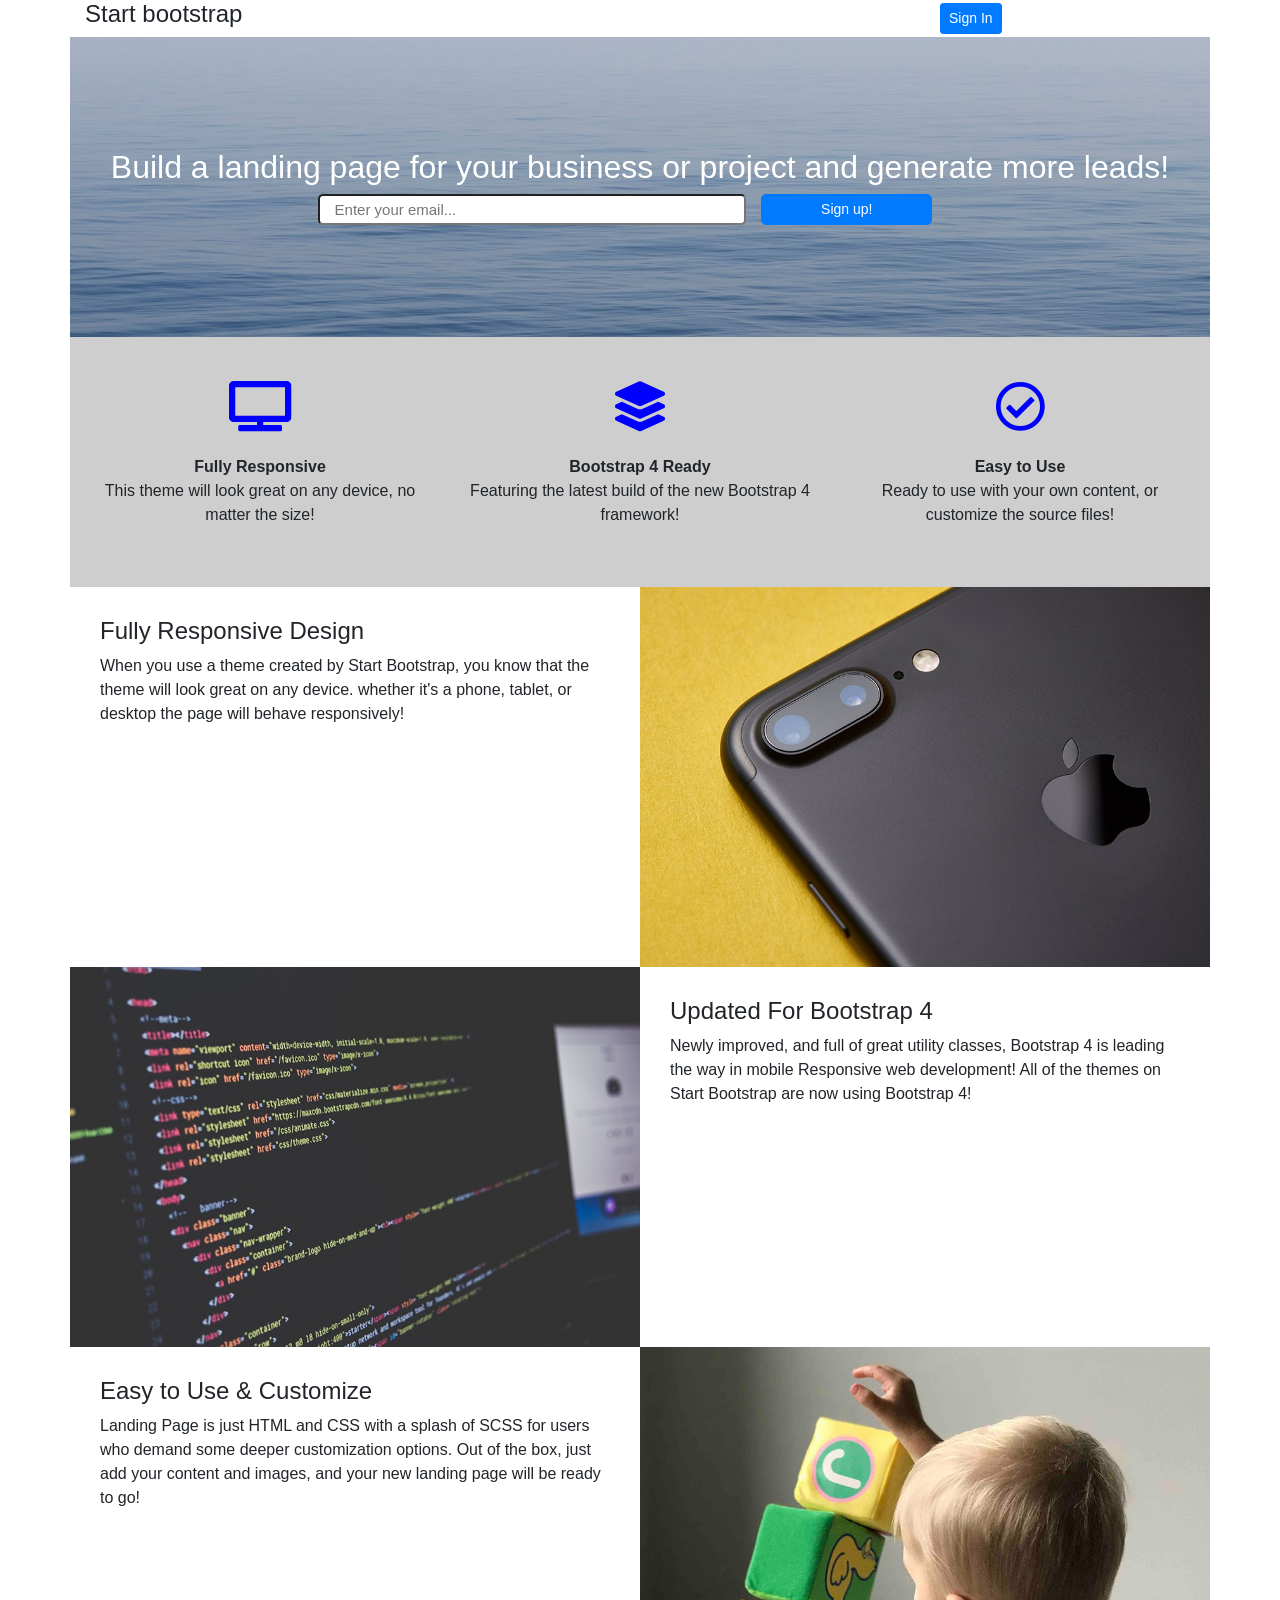
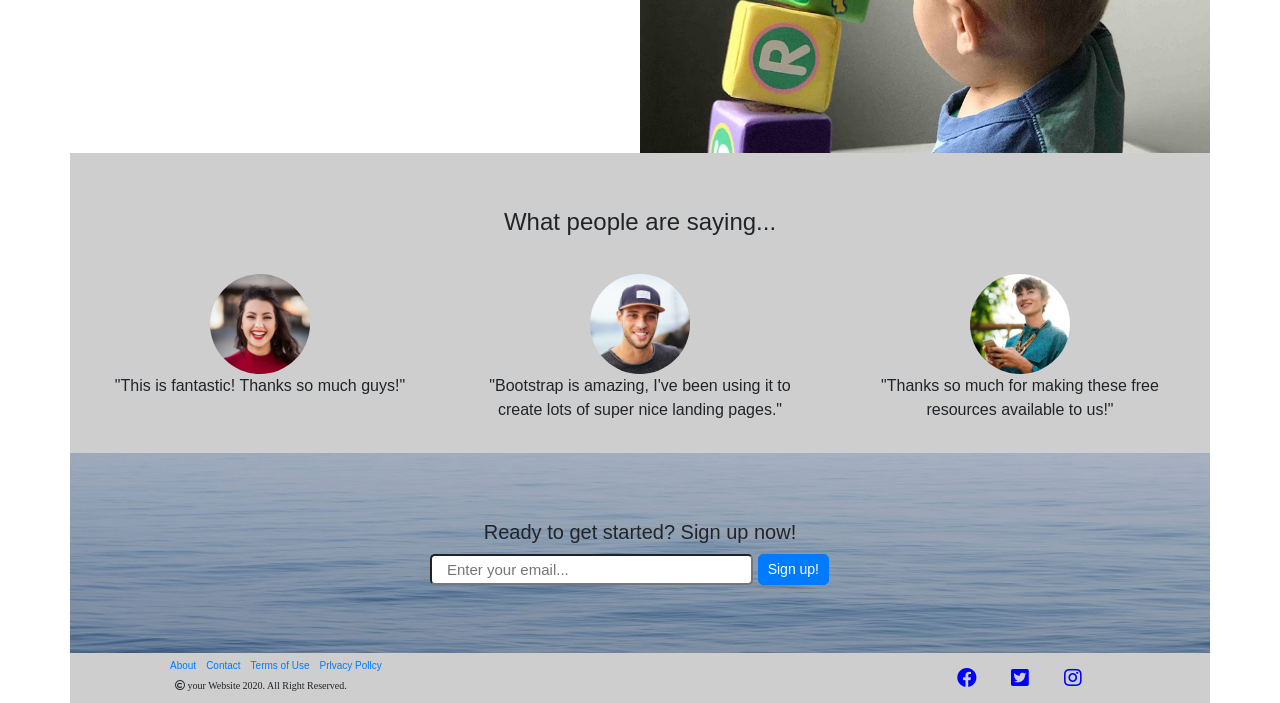
==== Lesson10/index.html @ a263d86c "lesson" ====
<!DOCTYPE html>
<html lang="en">
<head>
    <meta charset="UTF-8">
    <meta name="viewport" content="width=device-width, initial-scale=1.0">
    <title>Document</title>
    <link rel="stylesheet" href="https://maxcdn.bootstrapcdn.com/bootstrap/4.5.2/css/bootstrap.min.css">
    <script src="https://ajax.googleapis.com/ajax/libs/jquery/3.5.1/jquery.min.js"></script>
    <script src="https://cdnjs.cloudflare.com/ajax/libs/popper.js/1.16.0/umd/popper.min.js"></script>
    <script src="https://maxcdn.bootstrapcdn.com/bootstrap/4.5.2/js/bootstrap.min.js"></script>
    <link rel="stylesheet" href="https://use.fontawesome.com/releases/v5.7.0/css/all.css" integrity="sha384-lZN37f5QGtY3VHgisS14W3ExzMWZxybE1SJSEsQp9S+oqd12jhcu+A56Ebc1zFSJ" crossorigin="anonymous">
    <link rel="stylesheet" href="../Lesson10/activity10.css">
</head>
<body>
    <header>
        <div>
            <div class="container">
                <div class="row" style="align-items: center;">
                    <div class="col-8 col-sm-9"><h4>Start bootstrap</h4></div>
                    <div class="col-4 col-sm-3"><button class="btn btn-primary btn-sm">Sign In</button></div>
                </div>
            </div>
        </div>
    </header>
    <main>
        <section>
            <div class="container section__img">
                <div class="section__img--text">
                    <div><h2>Build a landing page for your business or project and generate more leads!</h2></div>
                    <div class="row justify-content-center section__img--email container">
                        <input type="email" class="col-12 col-md-5" id="email" placeholder="Enter your email..." name="email">
                        <button class="col-12 col-md-2 btn btn-primary btn-sm">Sign up!</button>
                    </div>
                </div>
            </div>
        </section>
        <section>
                <div class="container section__icons">
                    <div class="row">
                        <div class="col-12 col-md-4 section__icons--style">
                            <i class="fas fa-tv" style="color: blue; font-size: 50px;"></i><br>
                            <b>Fully Responsive</b>
                            <p>This theme will look great on any device, no matter the size!</p>
                        </div>
                        <div class="col-12 col-md-4 section__icons--style">
                            <i class="fas fa-layer-group" style="color: blue; font-size: 50px;"></i><br>
                            <b>Bootstrap 4 Ready</b>
                            <p>Featuring the latest build of the new Bootstrap 4 framework!</p>
                        </div>
                        <div class="col-12 col-md-4 section__icons--style">
                            <i class="far fa-check-circle" style="color: blue; font-size: 50px;"></i><br>
                            <b>Easy to Use</b>
                            <p>Ready to use with your own content, or customize the source files!</p>
                        </div>
                    </div>
                </div>
        </section>
        <section>
            <div class="container">
                <div class="row" style="display: flex;">
                    <div class="col-12 col-md-6 section__content--text">
                        <h4>Fully Responsive Design</h4>
                        <p>When you use a theme created by Start Bootstrap, you know that the theme will look great on any device. whether it's a phone, tablet, or desktop the page will behave responsively! </p>
                    </div>
                    <img class="col-12 col-md-6 section__content--img" src="../Lesson10/bg-showcase-1.jpg" height="100%" width="100%">
                </div>
            </div>
        </section>
        <section>
            <div class="container">
                <div class="row" style="display: flex;">
                    <img class="col-12 col-md-6 section__content--img" src="../Lesson10/bg-showcase-2.jpg" height="100%" width="100%">
                    <div class="col-12 col-md-6 section__content--text">
                        <h4>Updated For Bootstrap 4</h4>
                        <p>Newly improved, and full of great utility classes, Bootstrap 4 is leading the way in mobile Responsive web development! All of the themes on Start Bootstrap are now using Bootstrap 4!</p>
                    </div>
                </div>
            </div>
        </section>
        <section>
            <div class="container">
                <div class="row" style="display: flex;">
                    <div class="col-12 col-md-6 section__content--text">
                        <h4>Easy to Use & Customize</h4>
                        <p>Landing Page is just HTML and CSS with a splash of SCSS for users who demand some deeper customization options. Out of the box, just add your content and images, and your new landing page will be ready to go!</p>
                    </div>
                    <img class="col-12 col-md-6 section__content--img" src="../Lesson10/bg-showcase-3.jpg" height="100%" width="100%">
                </div>
            </div>
        </section>
        <section>
            <div class="container section__comment" style="background-color: #cecece;">
                <h4>What people are saying...</h4>
                <div class="row">
                    <div class="col-12 col-md-4 section__comment--text">
                        <div><img src="../Lesson10/testimonials-1.jpg" class="rounded-circle" height="100px" width="100px"></div>
                        <div><p>"This is fantastic! Thanks so much guys!"</p></div>
                    </div>
                    <div class="col-12 col-md-4 section__comment--text">
                        <div><img src="../Lesson10/testimonials-2.jpg" class="rounded-circle" height="100px" width="100px"></div>
                        <div><p>"Bootstrap is amazing, I've been using it to create lots of super nice landing pages."</p></div>
                    </div>
                    <div class="col-12 col-md-4 section__comment--text">
                        <div><img src="../Lesson10/testimonials-3.jpg" class="rounded-circle" height="100px" width="100px"></div>
                        <div><p>"Thanks so much for making these free resources available to us!"</p></div>
                    </div>
                </div>
            </div>
        </section>
        <section>
            <div class="container section__imgend">
                <div class="section__text">
                    <div><h5>Ready to get started? Sign up now!</h5></div>
                    <div class="row section__text--input">
                        <input type="email" class="col-5 col-md-9" id="email" placeholder="Enter your email..." name="email">
                        <button class="col-2 col-md-2 btn btn-primary btn-sm">Sign up!</button>
                    </div>
                </div>
            </div>
        </section>
    </main>
    <footer>
        <div class="container" style="background-color: #cecece;">
            <div class="row footer__item">
                <div class="col-6 col-md-8 footer__item--link">
                    <ul class="nav">
                      <li class="nav-item">
                        <a class="nav-link" href="#">About</a>
                      </li>
                      <li class="nav-item">
                        <a class="nav-link" href="#">Contact</a>
                      </li>
                      <li class="nav-item">
                        <a class="nav-link" href="#">Terms of Use</a>
                      </li>
                      <li class="nav-item">
                        <a class="nav-link" href="#">Prlvacy Pollcy</a>
                      </li>
                    </ul>
                    <i class="far fa-copyright"> your Website 2020. All Right Reserved.</i>
                </div>
                <div class="col-3 col-md-2 footer__item--icons row">
                    <i class="fab fa-facebook col-3 col-md-4" ></i>
                    <i class="fab fa-twitter-square col-3 col-md-4"></i>
                    <i class="fab fa-instagram col-3 col-md-4"></i>
                </div>
            </div>
        </div>
    </footer>
</body>
</html>
---- Lesson10/activity10.css ----
*{
    padding: 0;
    margin: 0;
}
.section__img{
    background-image: url(../Lesson10/bg-masthead.jpg);
    height: 300px;
    background-position: center;
    background-size: cover;
    flex-direction: column;
    justify-content: center;
    align-items: center;
    display: flex;
}
.section__img--font{
    height: 200px;
    width: 500px;
}
.section__img h2 {
    text-align: center;
    color: white;
    
    
}
.section__img button {
    margin-left: 15px;
    border-radius: 5px;
}
.section__img input{
    border-radius: 5px;
    font-size: 15px;
}
.section__icons {
    
    background-color: #cecece;
    height: 250px;
    align-items: center;
    display: flex;
}
.section__icons--style{
    display: grid;
    text-align: center;

}
.section__content--text{
    justify-content: center;
    align-items: center;
    padding: 30px;
}
.section__content--img{
    padding: 0px;
}
.section__comment h4 {
    text-align: center;
    margin-top: 40px;
}
.section__comment{
    height: 300px;
    align-items: center;
    text-align: center;
    display: grid;
}
.section__imgend{
    background-image: url(../Lesson10/bg-masthead.jpg);
    height: 200px;
    background-position: center;
    background-size: cover;
    flex-direction: column;
    justify-content: center;
    align-items: center;
    display: flex;
}
.section__text {
    width: 400px;

}
.section__imgend input{
    border-radius: 5px;
    font-size: 15px;
    margin-left: 5px;
}
.section__imgend button {
    border-radius: 5px;
    margin-left: 5px;
}
.section__imgend h5 {
    text-align: center;
    margin-bottom: 10px;
}
.footer__item {
    display: flex;
    text-align: center;
    justify-content: center;
    height: 50px;
}
.footer__item--link{
    text-align: left;
    font-size: 10px;
    display: inline;
}
.footer__item--link a{
    padding: 5px;
    display: list-item;
}
.footer__item--link i{
    margin-left: 10px;
}
.footer__item--icons{
    color: blue;
    font-size: 20px;
    margin: 15px;
}
.footer__item--icons i{
    padding: 0px;
}











@media (max-width : 767px){
    .section__icons {
        height: 700px;
    }
    .section__icons--style {
        margin-top: 30px;
        justify-content: center;
    }
    .section__icons--style p {
        max-width: 200px;

    }
    .section__content--text {
        order: 1;
        height: 300px;
        padding-top: 85px;
        text-align: center;
        justify-content: center;
    }
    .section__img--text {
        display: grid;
        justify-self: center;
        text-align: center;
        max-width: 356px;
    }
    .section__img--text h2{
        font-size: 20px;
        margin-bottom: 20px;

    }

    .section__img--email {
        text-align: center;
    }
    .section__img button {
        margin-left: 0px;
        margin-top: 3px;
    }
    .section__content--img {
        height: 300px;
    }
    .section__comment {
        height: 700px;
       
    }
    .section__comment--text{
        justify-content: center;
        margin-top: 10px;
        display: grid;
    }
    .section__comment p {
        max-width: 200px;

    }
    .section__text {
        justify-content: center;
    }
    .section__text--input{
        justify-content: center;

    }
    .footer__item--icons i{
        margin-left: 5px;
    }

}


@media (max-width : 494px) {
    .footer__item--link {
        font-size: 9px;
    }
}



@media (max-width : 413px){
    .section__img button {
        font-size: 10px;
    }
    .section__img input {
        font-size: 15px;
    }
    .footer__item--link {
        font-size: 7px;
    }
}





@media (max-width : 370px) {
    .section__img--text {
    }
}
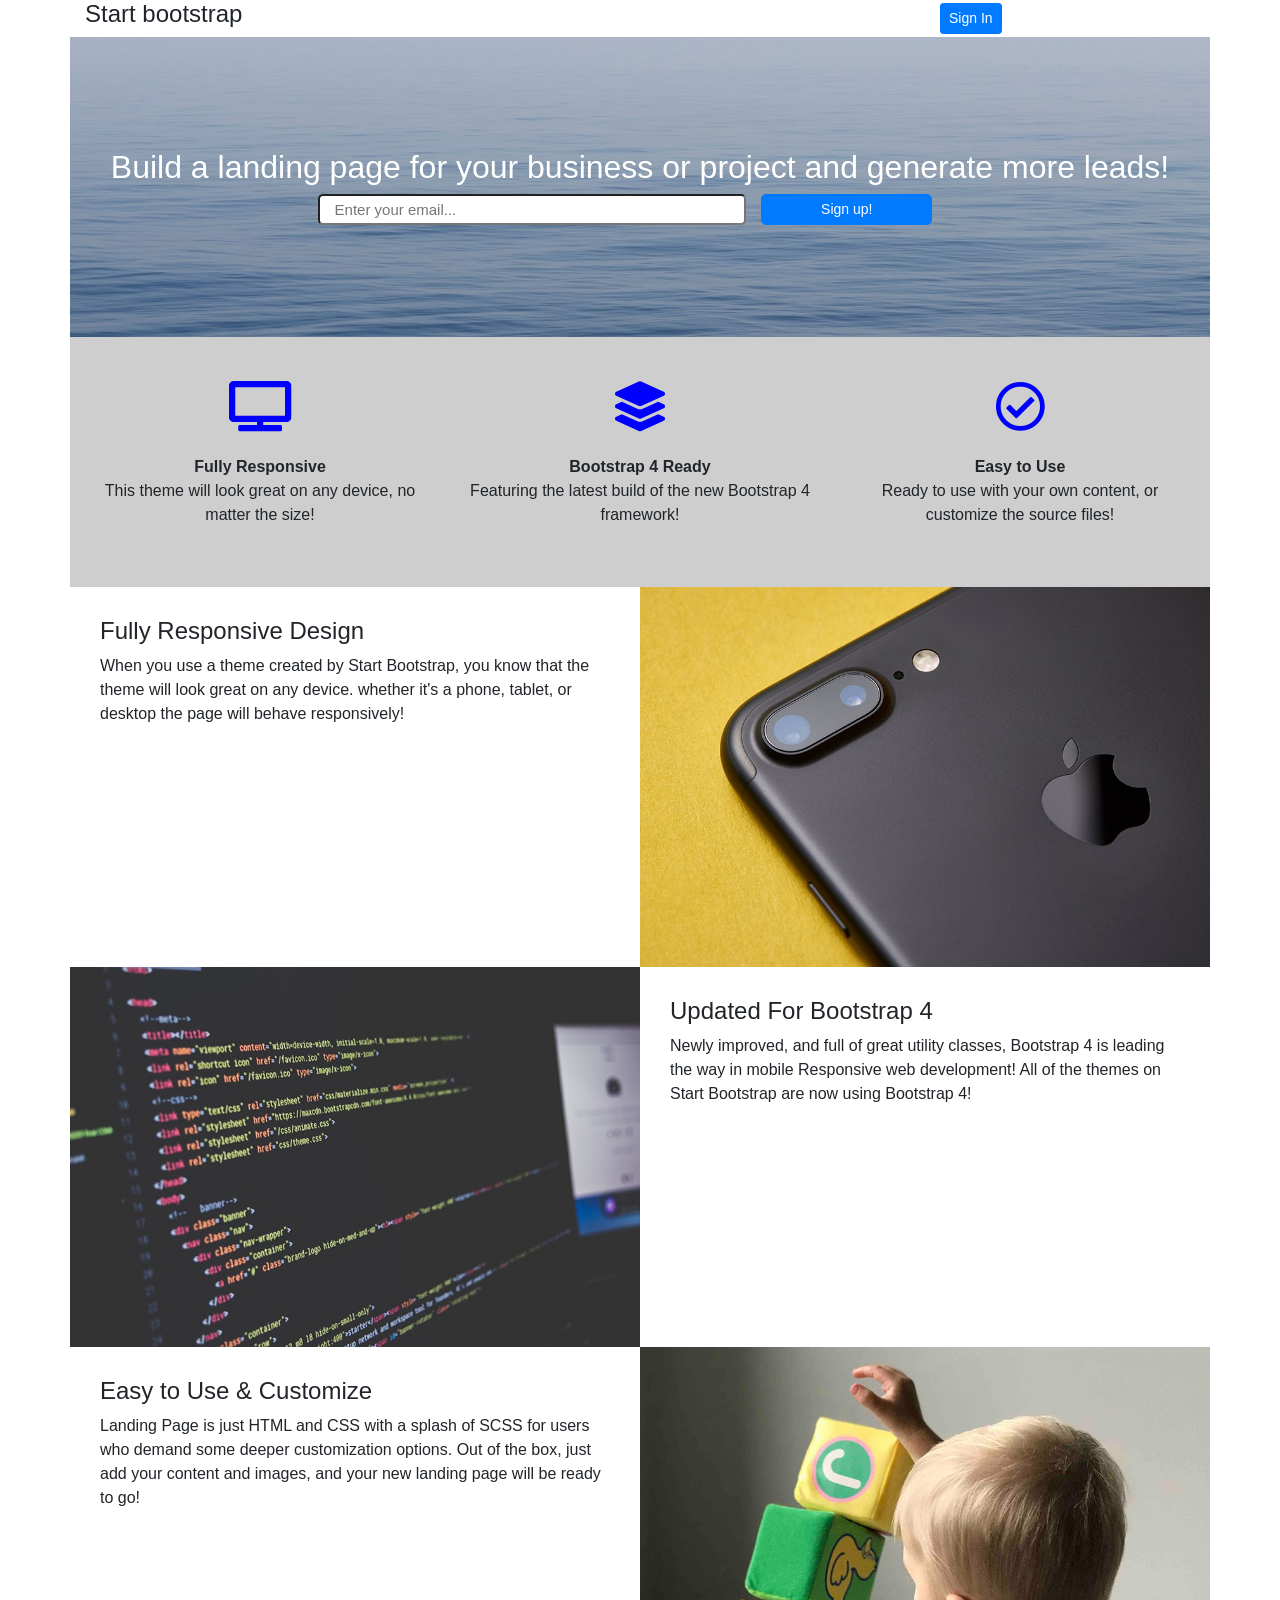
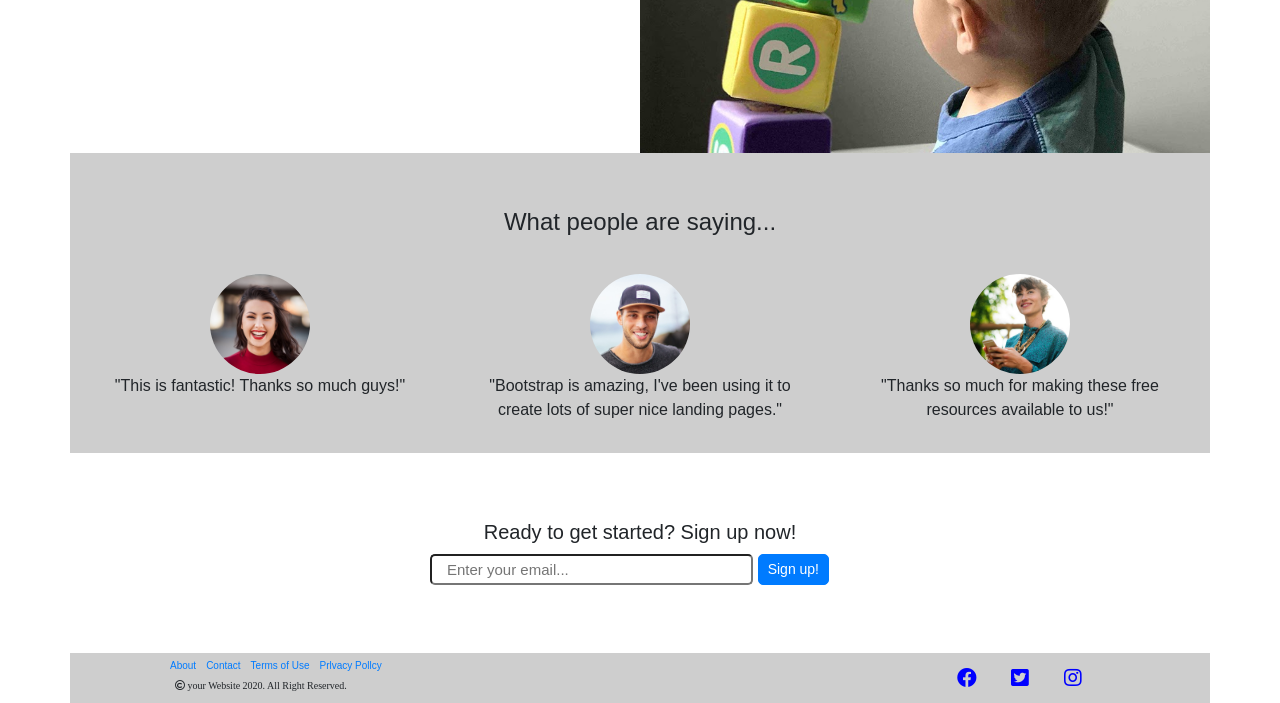
==== commit bc5b4c9e: "index" ====
--- a/Lesson10/index.html
+++ b/Lesson10/index.html
@@ -3,13 +3,13 @@
 <head>
     <meta charset="UTF-8">
     <meta name="viewport" content="width=device-width, initial-scale=1.0">
-    <title>Document</title>
+    <title>Introduction to Bootstrap</title>
     <link rel="stylesheet" href="https://maxcdn.bootstrapcdn.com/bootstrap/4.5.2/css/bootstrap.min.css">
     <script src="https://ajax.googleapis.com/ajax/libs/jquery/3.5.1/jquery.min.js"></script>
     <script src="https://cdnjs.cloudflare.com/ajax/libs/popper.js/1.16.0/umd/popper.min.js"></script>
     <script src="https://maxcdn.bootstrapcdn.com/bootstrap/4.5.2/js/bootstrap.min.js"></script>
     <link rel="stylesheet" href="https://use.fontawesome.com/releases/v5.7.0/css/all.css" integrity="sha384-lZN37f5QGtY3VHgisS14W3ExzMWZxybE1SJSEsQp9S+oqd12jhcu+A56Ebc1zFSJ" crossorigin="anonymous">
-    <link rel="stylesheet" href="../Lesson10/activity10.css">
+    <link rel="stylesheet" href="../Lesson10/index.css">
 </head>
 <body>
     <header>
@@ -62,14 +62,14 @@
                         <h4>Fully Responsive Design</h4>
                         <p>When you use a theme created by Start Bootstrap, you know that the theme will look great on any device. whether it's a phone, tablet, or desktop the page will behave responsively! </p>
                     </div>
-                    <img class="col-12 col-md-6 section__content--img" src="../Lesson10/bg-showcase-1.jpg" height="100%" width="100%">
+                    <img class="col-12 col-md-6 section__content--img" src="../Lesson10/img/bg-showcase-1.jpg" height="100%" width="100%">
                 </div>
             </div>
         </section>
         <section>
             <div class="container">
                 <div class="row" style="display: flex;">
-                    <img class="col-12 col-md-6 section__content--img" src="../Lesson10/bg-showcase-2.jpg" height="100%" width="100%">
+                    <img class="col-12 col-md-6 section__content--img" src="../Lesson10/img/bg-showcase-2.jpg" height="100%" width="100%">
                     <div class="col-12 col-md-6 section__content--text">
                         <h4>Updated For Bootstrap 4</h4>
                         <p>Newly improved, and full of great utility classes, Bootstrap 4 is leading the way in mobile Responsive web development! All of the themes on Start Bootstrap are now using Bootstrap 4!</p>
@@ -84,7 +84,7 @@
                         <h4>Easy to Use & Customize</h4>
                         <p>Landing Page is just HTML and CSS with a splash of SCSS for users who demand some deeper customization options. Out of the box, just add your content and images, and your new landing page will be ready to go!</p>
                     </div>
-                    <img class="col-12 col-md-6 section__content--img" src="../Lesson10/bg-showcase-3.jpg" height="100%" width="100%">
+                    <img class="col-12 col-md-6 section__content--img" src="../Lesson10/img/bg-showcase-3.jpg" height="100%" width="100%">
                 </div>
             </div>
         </section>
@@ -93,15 +93,15 @@
                 <h4>What people are saying...</h4>
                 <div class="row">
                     <div class="col-12 col-md-4 section__comment--text">
-                        <div><img src="../Lesson10/testimonials-1.jpg" class="rounded-circle" height="100px" width="100px"></div>
+                        <div><img src="../Lesson10/img/testimonials-1.jpg" class="rounded-circle" height="100px" width="100px"></div>
                         <div><p>"This is fantastic! Thanks so much guys!"</p></div>
                     </div>
                     <div class="col-12 col-md-4 section__comment--text">
-                        <div><img src="../Lesson10/testimonials-2.jpg" class="rounded-circle" height="100px" width="100px"></div>
+                        <div><img src="../Lesson10/img/testimonials-2.jpg" class="rounded-circle" height="100px" width="100px"></div>
                         <div><p>"Bootstrap is amazing, I've been using it to create lots of super nice landing pages."</p></div>
                     </div>
                     <div class="col-12 col-md-4 section__comment--text">
-                        <div><img src="../Lesson10/testimonials-3.jpg" class="rounded-circle" height="100px" width="100px"></div>
+                        <div><img src="../Lesson10/img/testimonials-3.jpg" class="rounded-circle" height="100px" width="100px"></div>
                         <div><p>"Thanks so much for making these free resources available to us!"</p></div>
                     </div>
                 </div>
--- a/Lesson10/index.css
+++ b/Lesson10/index.css
@@ -0,0 +1,223 @@
+
+*{
+    padding: 0;
+    margin: 0;
+}
+.section__img{
+    background-image: url(../Lesson10/img/bg-masthead.png);
+    height: 300px;
+    background-position: center;
+    background-size: cover;
+    flex-direction: column;
+    justify-content: center;
+    align-items: center;
+    display: flex;
+}
+.section__img--font{
+    height: 200px;
+    width: 500px;
+}
+.section__img h2 {
+    text-align: center;
+    color: white;
+    
+    
+}
+.section__img button {
+    margin-left: 15px;
+    border-radius: 5px;
+}
+.section__img input{
+    border-radius: 5px;
+    font-size: 15px;
+}
+.section__icons {
+    
+    background-color: #cecece;
+    height: 250px;
+    align-items: center;
+    display: flex;
+}
+.section__icons--style{
+    display: grid;
+    text-align: center;
+
+}
+.section__content--text{
+    justify-content: center;
+    align-items: center;
+    padding: 30px;
+}
+.section__content--img{
+    padding: 0px;
+}
+.section__comment h4 {
+    text-align: center;
+    margin-top: 40px;
+}
+.section__comment{
+    height: 300px;
+    align-items: center;
+    text-align: center;
+    display: grid;
+}
+.section__imgend{
+    background-image: url(../Lesson10/img/bg-masthead.jpg);
+    height: 200px;
+    background-position: center;
+    background-size: cover;
+    flex-direction: column;
+    justify-content: center;
+    align-items: center;
+    display: flex;
+}
+.section__text {
+    width: 400px;
+
+}
+.section__imgend input{
+    border-radius: 5px;
+    font-size: 15px;
+    margin-left: 5px;
+}
+.section__imgend button {
+    border-radius: 5px;
+    margin-left: 5px;
+}
+.section__imgend h5 {
+    text-align: center;
+    margin-bottom: 10px;
+}
+.footer__item {
+    display: flex;
+    text-align: center;
+    justify-content: center;
+    height: 50px;
+}
+.footer__item--link{
+    text-align: left;
+    font-size: 10px;
+    display: inline;
+}
+.footer__item--link a{
+    padding: 5px;
+    display: list-item;
+}
+.footer__item--link i{
+    margin-left: 10px;
+}
+.footer__item--icons{
+    color: blue;
+    font-size: 20px;
+    margin: 15px;
+}
+.footer__item--icons i{
+    padding: 0px;
+}
+
+
+
+
+
+
+
+
+
+
+
+@media (max-width : 767px){
+    .section__icons {
+        height: 700px;
+    }
+    .section__icons--style {
+        margin-top: 30px;
+        justify-content: center;
+    }
+    .section__icons--style p {
+        max-width: 200px;
+
+    }
+    .section__content--text {
+        order: 1;
+        height: 300px;
+        padding-top: 85px;
+        text-align: center;
+        justify-content: center;
+    }
+    .section__img--text {
+        display: grid;
+        justify-self: center;
+        text-align: center;
+        max-width: 356px;
+    }
+    .section__img--text h2{
+        font-size: 20px;
+        margin-bottom: 20px;
+
+    }
+
+    .section__img--email {
+        text-align: center;
+    }
+    .section__img button {
+        margin-left: 0px;
+        margin-top: 3px;
+    }
+    .section__content--img {
+        height: 300px;
+    }
+    .section__comment {
+        height: 700px;
+       
+    }
+    .section__comment--text{
+        justify-content: center;
+        margin-top: 10px;
+        display: grid;
+    }
+    .section__comment p {
+        max-width: 200px;
+
+    }
+    .section__text {
+        justify-content: center;
+    }
+    .section__text--input{
+        justify-content: center;
+
+    }
+    .footer__item--icons i{
+        margin-left: 5px;
+    }
+
+}
+
+
+@media (max-width : 494px) {
+    .footer__item--link {
+        font-size: 9px;
+    }
+}
+
+
+
+@media (max-width : 413px){
+    .section__img button {
+        font-size: 10px;
+    }
+    .section__img input {
+        font-size: 15px;
+    }
+    .footer__item--link {
+        font-size: 7px;
+    }
+}
+
+
+
+
+
+@media (max-width : 370px) {
+    .section__img--text {
+    }
+}
